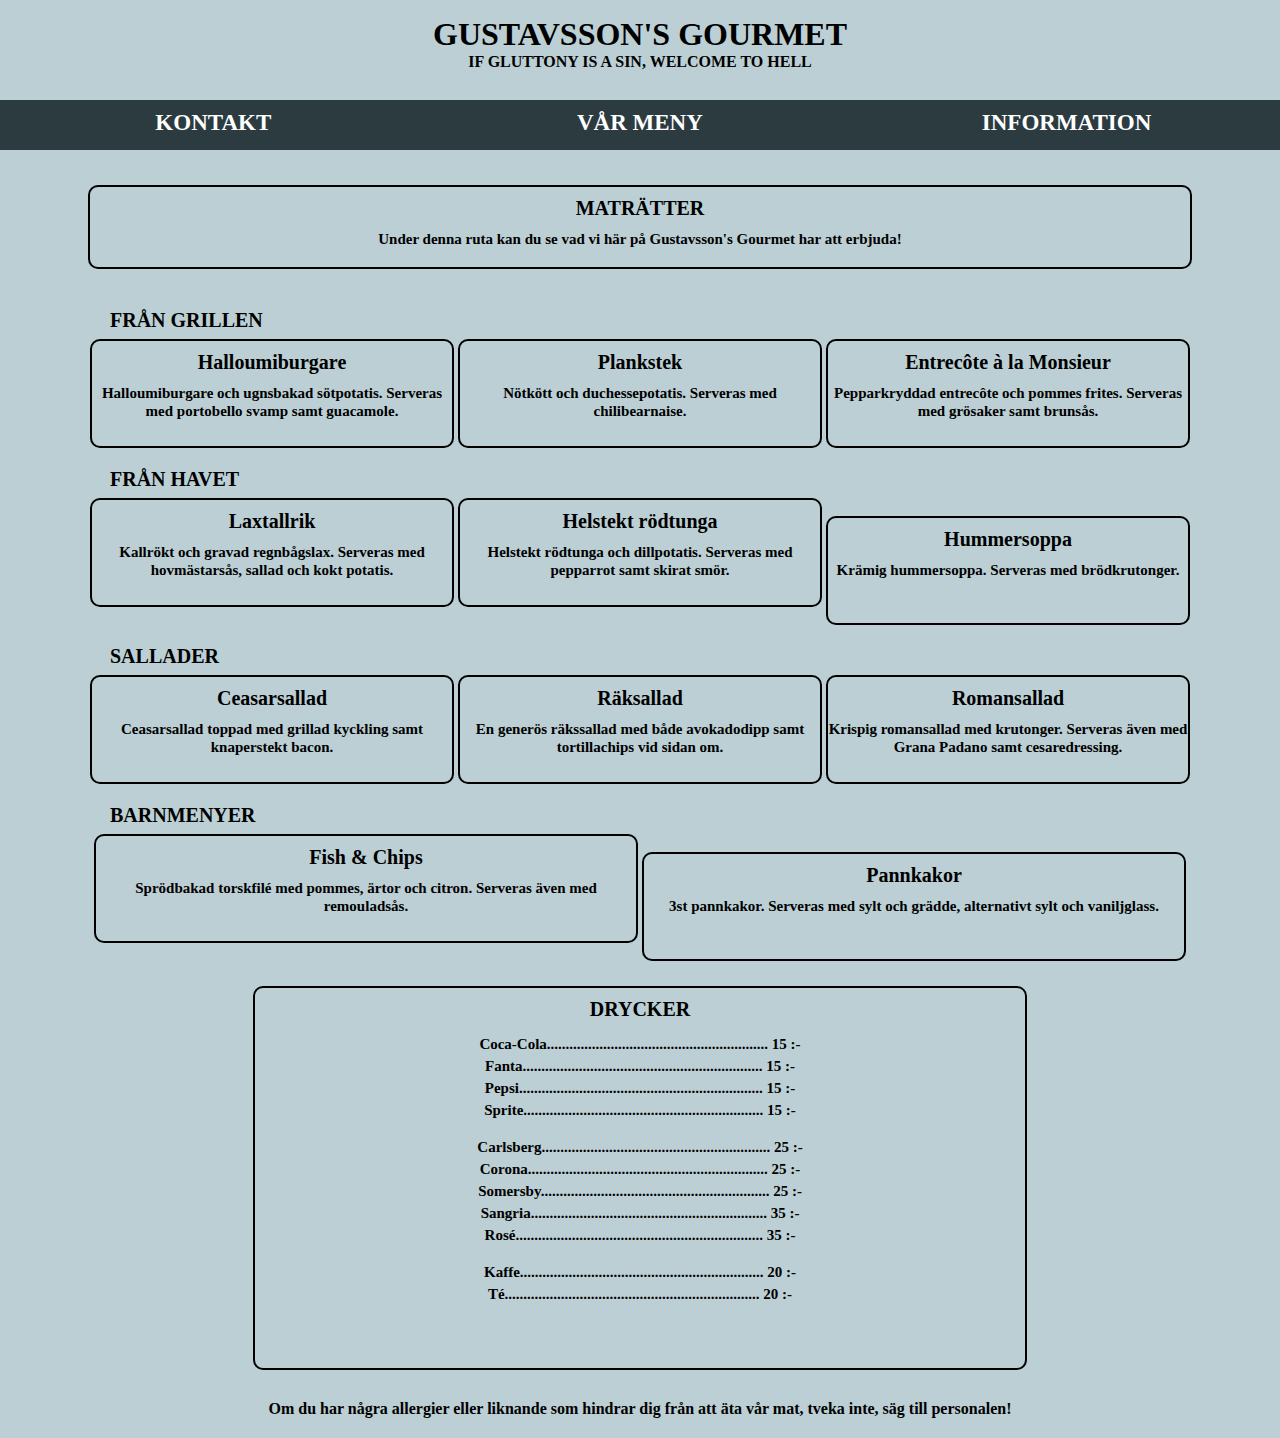
==== Resturangssidan/Meny.html @ 1d34cb3b "bi" ====
<!DOCTYPE html>

<html>

  <head>
    <meta name="viewport" content="width=device-width, initial-scale=1.0">
    <link href="Restaurang.css" rel="stylesheet" type="text/css" />
    <title> Vår Meny - Gustavsson's Gourmet </title>
  </head>

<body>

      <header>
          <h1>
            <a href="Index.html" >GUSTAVSSON'S GOURMET</a>
          </h1>

          <h4>
            IF GLUTTONY IS A SIN, WELCOME TO HELL
          <h4>
      </header>

<div id="Wrapper">
  <main>
      <ul>
        <li id="Kontakt">
          <h2>
            <a href="Kontakt.html" style="color: rgb(o,255,0)"><font color="#FFFFFF"> KONTAKT </font> </a>
          </h2>
        </li>

        <li id="Meny">
          <h2>
            <a href="Meny.html" style="color: rgb(o,255,0)"><font color="#FFFFFF"> VÅR MENY </font> </a>
          </h2>
        </li>

        <li id="Information">
          <h2>
            <a href="Information.html" style="color: rgb(o,255,0)"><font color="#FFFFFF"> INFORMATION </font> </a>
          </h2>
        </li>
      </ul>
  </main>
</div>

<div id="Container">
  <main>
    <section id="Maträtter">
	     <h6>
		       MATRÄTTER
       </h6>
		   <p6> Under denna ruta kan du se vad vi här på Gustavsson's Gourmet har att erbjuda! </p6>
	  </section>

    <section id="Grillen">
       <p5> FRÅN GRILLEN </p5>
    </section>

    <section id="Halloumiburgare">
	     <h6>
		       Halloumiburgare
       </h6>
		   <p6> Halloumiburgare och ugnsbakad sötpotatis. Serveras med portobello svamp samt guacamole. </p6>
	  </section>

    <section id="Plankstek">
	     <h6>
		       Plankstek
       </h6>
		   <p6> Nötkött och duchessepotatis.
         Serveras med chilibearnaise.</p6>
	  </section>

    <section id="Entrecote">
	     <h6>
		       Entrecôte à la Monsieur
       </h6>
		   <p6> Pepparkryddad entrecôte och pommes frites. Serveras med grösaker samt brunsås. </p6>
	  </section>

    <section id="Fisk">
       <p5> FRÅN HAVET </p5>
    </section>

    <section id="Laxtallrik">
       <h6>
           Laxtallrik
       </h6>
       <p6> Kallrökt och gravad regnbågslax. Serveras med hovmästarsås, sallad och kokt potatis. </p6>
    </section>

    <section id="Rödtunga">
       <h6>
           Helstekt rödtunga
       </h6>
       <p6> Helstekt rödtunga och dillpotatis. Serveras med pepparrot samt skirat smör.</p6>
    </section>

    <section id="Hummersoppa">
       <h6>
           Hummersoppa
       </h6>
       <p6> Krämig hummersoppa. Serveras med brödkrutonger. </p6>
    </section>

    <section id="Sallad">
       <p5> SALLADER </p5>
    </section>

    <section id="Ceasarsallad">
	     <h6>
		       Ceasarsallad
       </h6>
		   <p6> Ceasarsallad toppad med grillad kyckling samt knaperstekt bacon. </p6>
	  </section>

    <section id="Räksallad">
	     <h6>
		       Räksallad
       </h6>
		   <p6> En generös räkssallad med både avokadodipp samt tortillachips vid sidan om.</p6>
	  </section>

    <section id="Romansallad">
	     <h6>
		       Romansallad
       </h6>
		   <p6> Krispig romansallad med krutonger. Serveras även med Grana Padano samt cesaredressing. </p6>
	  </section>

    <section id="Barnmeny">
       <p5> BARNMENYER </p5>
    </section>

    <section id="Fiskchips">
	     <h6>
		       Fish & Chips
       </h6>
		   <p6> Sprödbakad torskfilé med pommes, ärtor och citron. Serveras även med remouladsås. </p6>
	  </section>

    <section id="Pannkakor">
	     <h6>
		       Pannkakor
       </h6>
		   <p6> 3st pannkakor. Serveras med sylt och grädde, alternativt sylt och vaniljglass. </p6>
	  </section>

    <section id="Drycker">
	     <h6>
		       DRYCKER
		   </h6>

       <p> Coca-Cola........................................................... 15 :-</p>
       <p> Fanta................................................................ 15 :-</p>
       <p> Pepsi................................................................. 15 :-</p>
       <p> Sprite................................................................ 15 :-</p>
       <p>                                                                             </p>
       <p>                                                                             </p>
       <p>                                                                             </p>
       <p> Carlsberg............................................................. 25 :-</p>
       <p> Corona................................................................ 25 :-</p>
       <p> Somersby............................................................. 25 :-</p>
       <p> Sangria............................................................... 35 :-</p>
       <p> Rosé.................................................................. 35 :-</p>
       <p>                                                                             </p>
       <p>                                                                             </p>
       <p>                                                                             </p>
       <p> Kaffe................................................................. 20 :-</p>
       <p> Té.................................................................... 20 :-</p>


	  </section>
	 </main>
 </div>

<footer>
    Om du har några allergier eller liknande som hindrar dig från att äta vår mat, tveka inte, säg till personalen!
</footer>

</body>

</html>
---- Resturangssidan/Restaurang.css ----
header {
  text-align: center;
  height: 100px;
  width: 100%;
  background: #BBCFD4;
  font-family: cursive;
  font-size: auto;
  margin-top: 0px;
  padding: 0px;
}

body {
  background-color: #BBCFD4;
}

p {
  text-align: center;
  font-size: 20px;
  margin-top: 20px;
}

* {
  padding: 0;
  margin: 0;
}

h1 {
  color: black;
  text-align: center;
  padding-top: 16px;
}

h2 {
  font-size: 23px;
  text-align: center;
}

a:link {
  color: black;
  text-decoration: none;
}

a:visited {
  color: black;
  text-decoration:none;
}

a:hover {
  color: black;
  text-decoration: underline;
}

a:active {
  color: black;
  text-decoration: underline BLACK;
}

h2 > a {
  position: relative;
  color: #000;
  text-decoration: none;
}

h2 > a:hover {
  color: #000;
}

h2 > a:before {
  content: "";
  position: absolute;
  width: 100%;
  height: 2px;
  bottom: 0;
  left: 0;
  background-color: #2B3B40;
  visibility: hidden;
  -webkit-transform: scaleX(0);
  transform: scaleX(0);
  -webkit-transition: all 0.3s ease-in-out 0s;
  transition: all 0.3s ease-in-out 0s;
}

h2 > a:hover:before {
  visibility: visible;
  -webkit-transform: scaleX(1);
  transform: scaleX(1);
}

ul {
  list-style-type: none;
  padding: 0;
  margin: 0;
  height: 50px;
  font-family: cursive;
  display: flex;
  flex-direction: row;
  flex-wrap: nowrap;
  align-items: flex-start;
  flex-grow: 1;
  overflow: hidden;
  width: 100%;
  background-color: #2B3B40;
}

li {
  float:left;
}

li a {
  display: block;
  color: #2B3B40;
  text-align: center;
  padding-top:10px;
  padding-bottom: 7px;
  text-decoration: none;
}

li a:hover {
  background-color: #616B6E;
}

#Wrapper {
  width: 100%;
  flex-shrink: 1;
}

#Kontakt {
  width: 33.33%;
  flex-shrink: 1;
}

#Meny {
  width: 33.33%;
  flex-shrink: 1;
}

#Information {
  width: 33.33%;
  flex-shrink: 1;
}

footer {
  text-align: center;
  margin-top: 30px;
  margin-bottom: 20px;
  font-weight: bold;
  font-family: cursive;
}

#Container {
	width: auto;
  margin: auto;
  text-align: center;
}

#Maträtter {
    background-color:#BBCFD4;
    border: 2px solid;
    border-radius: 10px;
    display:inline-block;
    width:1100px;
    text-align:center;
    font-family: cursive;
    height:80px;
    margin-top: 35px;
    margin-bottom: 30px;
}

#Grillen {
    background-color:#BBCFD4;
    display:inline-block;
    width:1140px;
    text-align:left;
    font-family: cursive;
    height:10px;
    margin-top: 10px;
    margin-left: 50px;
}

#Halloumiburgare {
    background-color:#BBCFD4;
    border: 2px solid;
    border-radius: 10px;
    display:inline-block;
    width:360px;
    text-align:center;
    font-family: cursive;
    height:105px;
    margin-top: 8px;
}

#Plankstek {
    background-color:#BBCFD4;
    border: 2px solid;
    border-radius: 10px;
    display:inline-block;
    width:360px;
    text-align:center;
    font-family: cursive;
    height:105px;
    margin-top: 8px;
}

#Entrecote {
    background-color:#BBCFD4;
    border: 2px solid;
    border-radius: 10px;
    display:inline-block;
    width:360px;
    text-align:center;
    font-family: cursive;
    height:105px;
    margin-top: 8px;
}

#Fisk {
  background-color:#BBCFD4;
  display:inline-block;
  width:1140px;
  text-align:left;
  font-family: cursive;
  height:10px;
  margin-top: 20px;
  margin-left: 50px;

}

#Laxtallrik {
    background-color:#BBCFD4;
    border: 2px solid;
    border-radius: 10px;
    display:inline-block;
    width:360px;
    text-align:center;
    font-family: cursive;
    height:105px;
    margin-top: 8px;
}

#Rödtunga {
    background-color:#BBCFD4;
    border: 2px solid;
    border-radius: 10px;
    display:inline-block;
    width:360px;
    text-align:center;
    font-family: cursive;
    height:105px;
    margin-top: 8px;
}

#Hummersoppa {
    background-color:#BBCFD4;
    border: 2px solid;
    border-radius: 10px;
    display:inline-block;
    width:360px;
    text-align:center;
    font-family: cursive;
    height:105px;
    margin-top: 8px;
}

#Sallad {
    background-color:#BBCFD4;
    display:inline-block;
    text-align:left;
    width:1140px;
    font-family: cursive;
    height:10px;
    margin-top: 20px;
    margin-left: 50px;
}

#Ceasarsallad {
    background-color:#BBCFD4;
    border: 2px solid;
    border-radius: 10px;
    display:inline-block;
    width:360px;
    text-align:center;
    font-family: cursive;
    height:105px;
    margin-top: 8px;
}

#Räksallad {
    background-color:#BBCFD4;
    border: 2px solid;
    border-radius: 10px;
    display:inline-block;
    width:360px;
    text-align:center;
    font-family: cursive;
    height:105px;
    margin-top: 8px;
}

#Romansallad {
    background-color:#BBCFD4;
    border: 2px solid;
    border-radius: 10px;
    display:inline-block;
    width:360px;
    text-align:center;
    font-family: cursive;
    height:105px;
    margin-top: 8px;
}

#Barnmeny {
  background-color:#BBCFD4;
  display:inline-block;
  width:1140px;
  text-align:left;
  font-family: cursive;
  height:10px;
  margin-top: 20px;
  margin-left: 50px;
}

#Fiskchips {
    background-color:#BBCFD4;
    border: 2px solid;
    border-radius: 10px;
    display:inline-block;
    width:540px;
    text-align:center;
    font-family: cursive;
    height:105px;
    margin-top: 8px;
}

#Pannkakor {
    background-color:#BBCFD4;
    border: 2px solid;
    border-radius: 10px;
    display: inline-block;
    width: 540px;
    text-align: center;
    font-family: cursive;
    height: 105px;
    margin-top: 8px;
}


#Drycker {
    background-color:#BBCFD4;
    border: 2px solid;
    border-radius: 10px;
    display:inline-block;
    width:770px;
    text-align:center;
    font-family:cursive;
    height:380px;
    margin-top: 25px;
}

#Kontakta {
	width:auto;
  margin-left: 20px;
  margin-right: 20px;
  text-align: center;
}

#Ring {
    background-color:#BBCFD4;
    border: 2px solid;
    border-radius: 10px;
    display:inline-block;
    width: 625px;
    text-align:center;
    font-family: cursive;
    height:220px;
    margin-top: 35px;
}

#Mail {
    background-color:#BBCFD4;
    border: 2px solid;
    border-radius: 10px;
    display:inline-block;
    width: 625px;
    text-align:center;
    font-family:cursive;
    height:220px;
    margin-top: 35px;
}

#Socialt {
    background-color:#BBCFD4;
    border: 2px solid;
    border-radius: 10px;
    display:inline-block;
    width: 90%;
    text-align:center;
    font-family: cursive;
    height:190px;
    margin-top: 25px;
    margin-bottom: 20px;
}

#Info {
  margin-left: auto;
  margin-right: auto;
  margin-top: 30px;
  margin-bottom: 20px;
	width: 90%;
  text-align: center;
  display: grid;
  grid-template-columns: 1fr 1fr;
  grid-column-gap: 10px;
  grid-row-gap: 10px;
  grid-template-rows: auto;
  grid-template-areas: "inforestaurang öppettider"
                       "inforestaurang jobbhososs";

}

#Inforesturang {
    grid-area: inforestaurang;
    background-color:#BBCFD4;
    border: 2px solid;
    border-radius: 10px;
    text-align:center;
    font-family: cursive;
    height: auto;
    padding-bottom: 30px;
}
#Öppettider {
    grid-area: öppettider;
    background-color:#BBCFD4;
    border: 2px solid;
    border-radius: 10px;
    text-align:center;
    font-family: cursive;
    height: auto;
    padding-bottom: 30px;
}
#Jobbhososs {
    grid-area: jobbhososs;
    background-color:#BBCFD4;
    border: 2px solid;
    border-radius: 10px;
    text-align:center;
    font-family: cursive;
    height: auto;
    padding-bottom: 30px;
}

#Startsida {
	width:100%;
  margin: auto;
  text-align: center;
}

#Rubrik {
    background-color:#BBCFD4;
    display:inline-block;
    width:auto;
    text-align:center;
    font-family: cursive;
    height:10px;
    margin-top: 110px;
    margin-left: 50px;
    margin-right: 50px;
}

/*#Jobböppet {

	width:50%;
  margin: auto;
  text-align: center;
  flex-direction: column;
  align-self: flex-start;
  height: 336px;
}*/
/*
#Öppettider {
    background-color:#BBCFD4;
    border: 2px solid;
    border-radius: 10px;
    width: 50%;
    text-align:center;
    font-family:cursive;
    height:168px;
    margin-top: 35px;
}

#Jobbhososs {
    background-color:#BBCFD4;
    border: 2px solid;
    border-radius: 10px;
    display:inline-block;
    width: 50%;
    text-align:center;
    font-family:cursive;
    height:168px;
    margin-top: 2px;
}*/

h3 {
  text-align: center;
  font-family: cursive;
  text-decoration: none;
  margin-left: 40px;
  margin-right: 40px;
  color: Black;
  margin-top: 35px;
  font-size: 20px;
}

h6 {
  text-align: center;
  font-family: cursive;
  font-size: 20px;
  padding: 10px;
  text-decoration: none;
}

p7 {
  text-align: center;
  font-family: cursive;
  font-size: 20px;
  font-family: cursive;
  padding: 10px;
  text-decoration: none;
}

P {
  font-size: 15px;
  font-family: cursive;
  margin-top: 0px;
  padding-top: 5px;
  font-weight: bold;
  text-align: center;
}

P2 {
  font-size: 15px;
  font-family: cursive;
  margin-top: 0px;
  font-weight: bold;
  text-align: center;
}

p5 {
  font-size: 20px;
  font-family: cursive;
  margin-top: 0px;
  margin-left: 15px;
  padding-top: 5px;
  font-weight: bold;
  text-align: left;
}

p6 {
  font-size: 15px;
  font-family: cursive;
  margin-top: 0px;
  padding-top: 5px;
  font-weight: bold;
  text-align: center;
}

p4 {
  font-size: 30px;
  font-family: cursive;
  margin-top: 40px;
  margin-left: 15px;
  padding-top: 40px;
  font-weight: bold;
  text-align: center;
}

@media screen and (max-width: 700px) {
    html {
      -webkit-text-size-adjust: none;
    }

    header {
      width: 100%;
      font-size: auto;
    }


    ul {
      flex-direction: column;
      list-style-type: none;
      width: 100%;
      height: 100%;
      display: flex;
      flex-wrap: wrap;
      justify-content: center;
      align-items: center;
    }

    li {
      float: none;
    }

    li  a {
      width: 100%;
      display: block;
      text-align: center;
      font-size: 80%;
      flex-shrink: 1;
      flex-grow: 1;
      flex-basis: auto;
    }

    p4 {
      font-family: cursive;
      margin-top: 40px;
      margin-left: auto;
      padding-top: 40px;
      font-weight: bold;
      text-align: center;
      font-size: 25px;
    }

    h1 {
      font-size: 20px;
    }

    h2 {
      font-size: 23px;
      text-align: center;
    }

    h4 {
      font-size: 15px;
    }

    #Startsida {
    	width:100%;
      margin: auto;
      text-align: center;
    }

    #Rubrik {
        background-color:#BBCFD4;
        display:inline-block;
        width:auto;
        text-align:center;
        font-family: cursive;
        height:10px;
        margin-top: 10px;
        margin-left: 50px;
        margin-right: 50px;
        margin-bottom: 100px;
    }

    h3 {
      text-align: center;
      font-family: cursive;
      text-decoration: none;
      margin-left: 40px;
      margin-right: 40px;
      color: Black;
      margin-top: 35px;
      font-size: 20px;
    }

    #Ring {
    	width: 100%;
      height: auto;
      text-align: center;
    }

    #Mail {
      width: 100%;
      text-align: center;
      height: auto;
    }

    #Socialt {
      width: 100%;
      text-align: center;
      height:auto;
    }

    #Maträtter {
      text-align: center;
      height:auto;
    }

    #Grillen {
      text-align: center;
    }

    #Drycker {
      width: 100%;
      height: 100%;
    }

    p {
      text-align: center;
    }

    #Info {
      margin-left: auto;
      margin-right: auto;
      margin-top: 30px;
      margin-bottom: 20px;
    	width: 90%;
      text-align: center;
      display: grid;
      grid-template-columns: 1fr;
      grid-column-gap: 10px;
      grid-row-gap: 10px;
      grid-template-rows: auto;
      grid-template-areas: "inforestaurang"
                           "öppettider"
                           "jobbhososs"
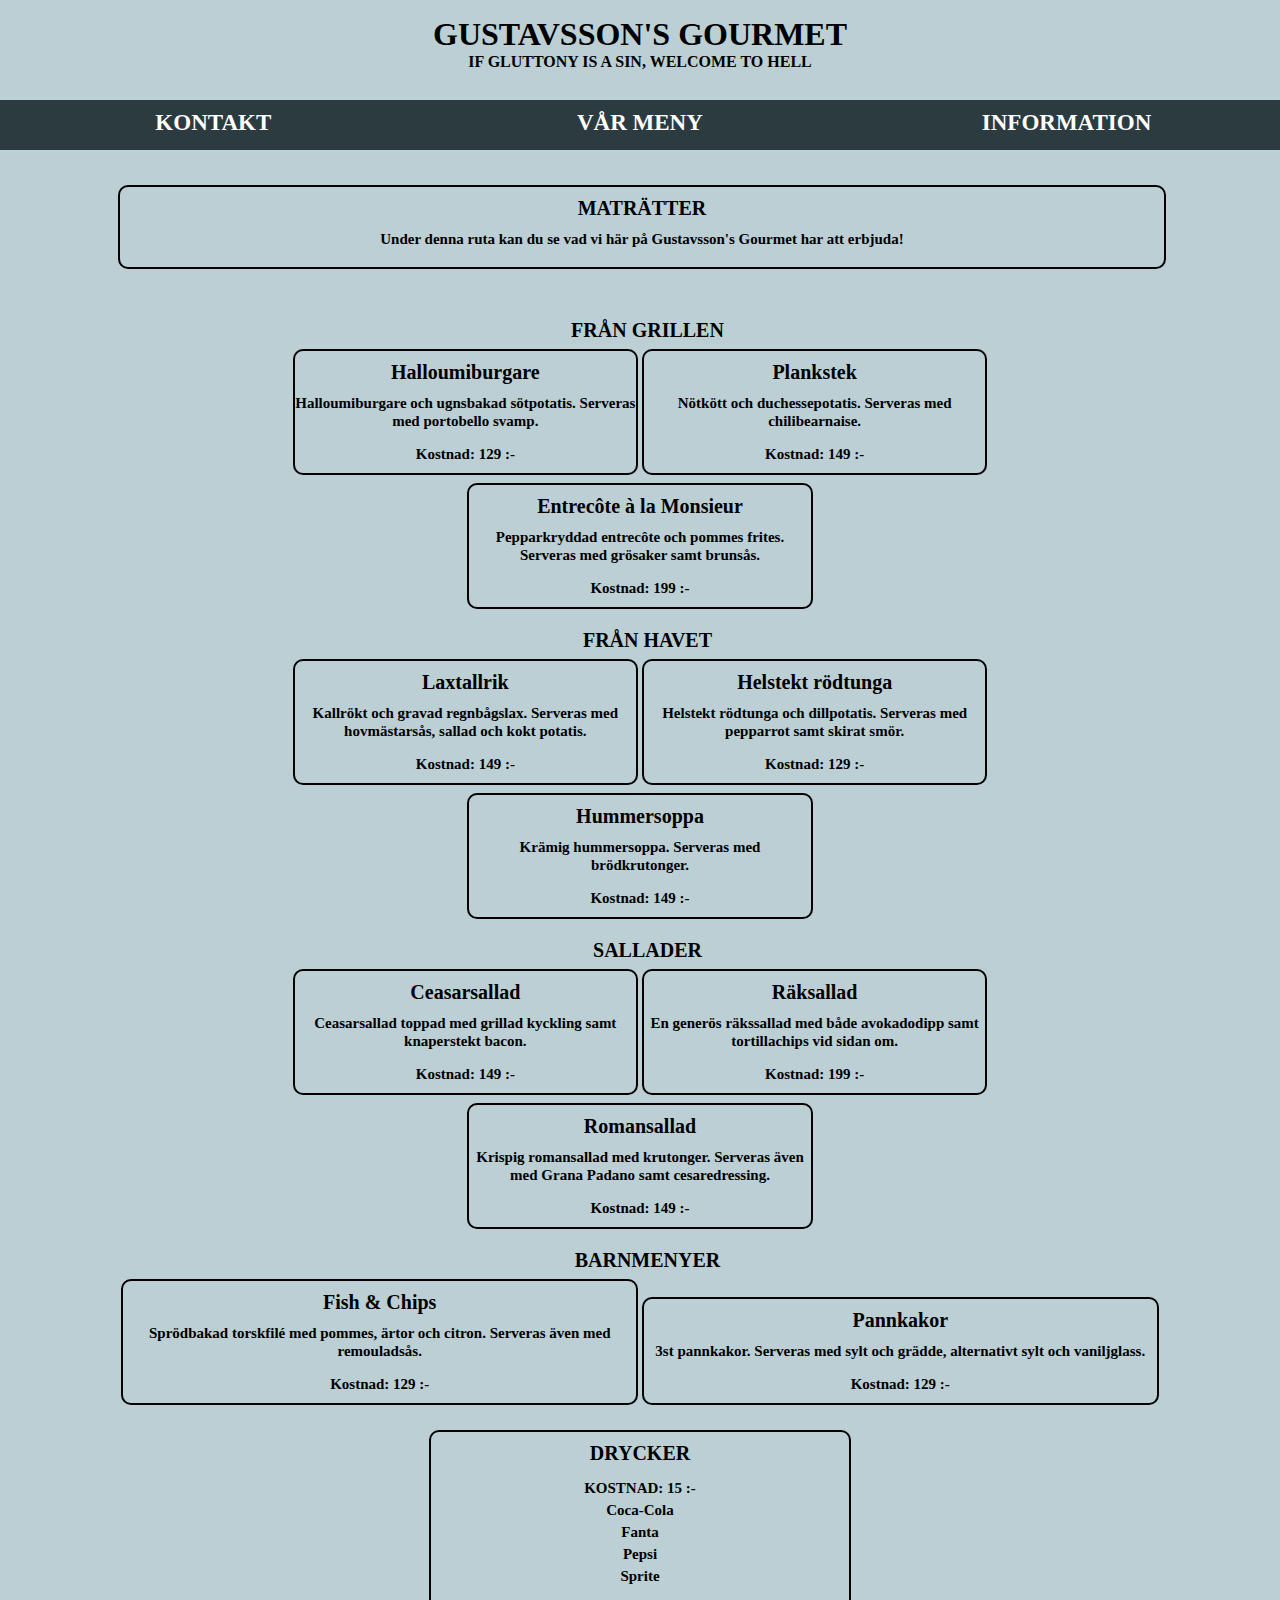
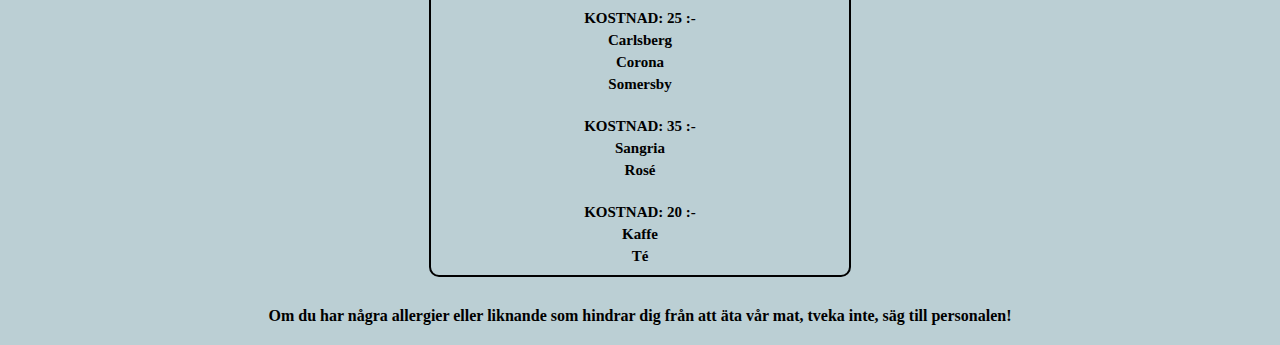
==== commit 19047e94: "Restaurang" ====
--- a/Resturangssidan/Meny.html
+++ b/Resturangssidan/Meny.html
@@ -53,122 +53,176 @@
 		   <p6> Under denna ruta kan du se vad vi här på Gustavsson's Gourmet har att erbjuda! </p6>
 	  </section>
 
-    <section id="Grillen">
+    <section class="huvudrätt" id="Grillen">
        <p5> FRÅN GRILLEN </p5>
     </section>
 
-    <section id="Halloumiburgare">
+    <section class="rätt"  id="Halloumiburgare">
 	     <h6>
 		       Halloumiburgare
        </h6>
-		   <p6> Halloumiburgare och ugnsbakad sötpotatis. Serveras med portobello svamp samt guacamole. </p6>
-	  </section>
-
-    <section id="Plankstek">
+		   <p6> Halloumiburgare och ugnsbakad sötpotatis. Serveras med portobello svamp. </p6>
+       <p> </p>
+       <p> </p>
+       <p> </p>
+       <p6> Kostnad: 129 :- </p6>
+	  </section>
+
+    <section class="rätt" id="Plankstek">
 	     <h6>
 		       Plankstek
        </h6>
 		   <p6> Nötkött och duchessepotatis.
          Serveras med chilibearnaise.</p6>
-	  </section>
-
-    <section id="Entrecote">
+         <p> </p>
+         <p> </p>
+         <p> </p>
+         <p6> Kostnad: 149 :- </p6>
+	  </section>
+
+    <section class="rätt"  id="Entrecote">
 	     <h6>
 		       Entrecôte à la Monsieur
        </h6>
 		   <p6> Pepparkryddad entrecôte och pommes frites. Serveras med grösaker samt brunsås. </p6>
-	  </section>
-
-    <section id="Fisk">
+       <p> </p>
+       <p> </p>
+       <p> </p>
+       <p6> Kostnad: 199 :- </p6>
+	  </section>
+
+    <section class="huvudrätt"  id="Fisk">
        <p5> FRÅN HAVET </p5>
     </section>
 
-    <section id="Laxtallrik">
+    <section class="rätt"  id="Laxtallrik">
        <h6>
            Laxtallrik
        </h6>
        <p6> Kallrökt och gravad regnbågslax. Serveras med hovmästarsås, sallad och kokt potatis. </p6>
-    </section>
-
-    <section id="Rödtunga">
+       <p> </p>
+       <p> </p>
+       <p> </p>
+       <p6> Kostnad: 149 :- </p6>
+    </section>
+
+    <section class="rätt"  id="Rödtunga">
        <h6>
            Helstekt rödtunga
        </h6>
        <p6> Helstekt rödtunga och dillpotatis. Serveras med pepparrot samt skirat smör.</p6>
-    </section>
-
-    <section id="Hummersoppa">
+       <p> </p>
+       <p> </p>
+       <p> </p>
+       <p6> Kostnad: 129 :- </p6>
+    </section>
+
+    <section class="rätt"  id="Hummersoppa">
        <h6>
            Hummersoppa
        </h6>
        <p6> Krämig hummersoppa. Serveras med brödkrutonger. </p6>
-    </section>
-
-    <section id="Sallad">
+       <p> </p>
+       <p> </p>
+       <p> </p>
+       <p6> Kostnad: 149 :- </p6>
+    </section>
+
+    <section class="huvudrätt" id="Sallad">
        <p5> SALLADER </p5>
     </section>
 
-    <section id="Ceasarsallad">
+    <section class="rätt"  id="Ceasarsallad">
 	     <h6>
 		       Ceasarsallad
        </h6>
 		   <p6> Ceasarsallad toppad med grillad kyckling samt knaperstekt bacon. </p6>
-	  </section>
-
-    <section id="Räksallad">
+       <p> </p>
+       <p> </p>
+       <p> </p>
+       <p6> Kostnad: 149 :- </p6>
+	  </section>
+
+    <section class="rätt"  id="Räksallad">
 	     <h6>
 		       Räksallad
        </h6>
 		   <p6> En generös räkssallad med både avokadodipp samt tortillachips vid sidan om.</p6>
-	  </section>
-
-    <section id="Romansallad">
+       <p> </p>
+       <p> </p>
+       <p> </p>
+       <p6> Kostnad: 199 :- </p6>
+	  </section>
+
+    <section class="rätt"  id="Romansallad">
 	     <h6>
 		       Romansallad
        </h6>
 		   <p6> Krispig romansallad med krutonger. Serveras även med Grana Padano samt cesaredressing. </p6>
-	  </section>
-
-    <section id="Barnmeny">
+       <p> </p>
+       <p> </p>
+       <p> </p>
+       <p6> Kostnad: 149 :- </p6>
+	  </section>
+
+    <section class="huvudrätt" id="Barnmeny">
        <p5> BARNMENYER </p5>
     </section>
 
-    <section id="Fiskchips">
+    <section class="barnrätt" id="Fiskchips">
 	     <h6>
 		       Fish & Chips
        </h6>
 		   <p6> Sprödbakad torskfilé med pommes, ärtor och citron. Serveras även med remouladsås. </p6>
-	  </section>
-
-    <section id="Pannkakor">
+       <p> </p>
+       <p> </p>
+       <p> </p>
+       <p6> Kostnad: 129 :- </p6>
+	  </section>
+
+    <section class="barnrätt"  id="Pannkakor">
 	     <h6>
 		       Pannkakor
        </h6>
 		   <p6> 3st pannkakor. Serveras med sylt och grädde, alternativt sylt och vaniljglass. </p6>
-	  </section>
-
-    <section id="Drycker">
+       <p> </p>
+       <p> </p>
+       <p> </p>
+       <p6> Kostnad: 129 :- </p6>
+	  </section>
+
+    <section class="drycker" id="Drycker">
 	     <h6>
 		       DRYCKER
 		   </h6>
 
-       <p> Coca-Cola........................................................... 15 :-</p>
-       <p> Fanta................................................................ 15 :-</p>
-       <p> Pepsi................................................................. 15 :-</p>
-       <p> Sprite................................................................ 15 :-</p>
-       <p>                                                                             </p>
-       <p>                                                                             </p>
-       <p>                                                                             </p>
-       <p> Carlsberg............................................................. 25 :-</p>
-       <p> Corona................................................................ 25 :-</p>
-       <p> Somersby............................................................. 25 :-</p>
-       <p> Sangria............................................................... 35 :-</p>
-       <p> Rosé.................................................................. 35 :-</p>
-       <p>                                                                             </p>
-       <p>                                                                             </p>
-       <p>                                                                             </p>
-       <p> Kaffe................................................................. 20 :-</p>
-       <p> Té.................................................................... 20 :-</p>
+       <p> KOSTNAD: 15 :- </p>
+       <p> Coca-Cola</p>
+       <p> Fanta</p>
+       <p> Pepsi </p>
+       <p> Sprite </p>
+       <p>                                                                             </p>
+       <p>                                                                             </p>
+       <p>                                                                             </p>
+       <p>                                                                             </p>
+       <p> KOSTNAD: 25 :- </p>
+       <p> Carlsberg</p>
+       <p> Corona</p>
+       <p> Somersby</p>
+       <p>                                                                             </p>
+       <p>                                                                             </p>
+       <p>                                                                             </p>
+       <p>                                                                             </p>
+       <p> KOSTNAD: 35 :- </p>
+       <p> Sangria</p>
+       <p> Rosé</p>
+       <p>                                                                             </p>
+       <p>                                                                             </p>
+       <p>                                                                             </p>
+       <p>                                                                             </p>
+       <p> KOSTNAD: 20 :- </p>
+       <p> Kaffe</p>
+       <p> Té</p>
 
 
 	  </section>
--- a/Resturangssidan/Restaurang.css
+++ b/Resturangssidan/Restaurang.css
@@ -11,12 +11,6 @@
 
 body {
   background-color: #BBCFD4;
-}
-
-p {
-  text-align: center;
-  font-size: 20px;
-  margin-top: 20px;
 }
 
 * {
@@ -148,7 +142,7 @@
 }
 
 #Container {
-	width: auto;
+	width: 81.55%;
   margin: auto;
   text-align: center;
 }
@@ -158,202 +152,62 @@
     border: 2px solid;
     border-radius: 10px;
     display:inline-block;
-    width:1100px;
     text-align:center;
     font-family: cursive;
     height:80px;
     margin-top: 35px;
     margin-bottom: 30px;
-}
-
-#Grillen {
-    background-color:#BBCFD4;
-    display:inline-block;
-    width:1140px;
-    text-align:left;
-    font-family: cursive;
-    height:10px;
-    margin-top: 10px;
-    margin-left: 50px;
-}
-
-#Halloumiburgare {
-    background-color:#BBCFD4;
-    border: 2px solid;
-    border-radius: 10px;
-    display:inline-block;
-    width:360px;
-    text-align:center;
-    font-family: cursive;
-    height:105px;
-    margin-top: 8px;
-}
-
-#Plankstek {
-    background-color:#BBCFD4;
-    border: 2px solid;
-    border-radius: 10px;
-    display:inline-block;
-    width:360px;
-    text-align:center;
-    font-family: cursive;
-    height:105px;
-    margin-top: 8px;
-}
-
-#Entrecote {
-    background-color:#BBCFD4;
-    border: 2px solid;
-    border-radius: 10px;
-    display:inline-block;
-    width:360px;
-    text-align:center;
-    font-family: cursive;
-    height:105px;
-    margin-top: 8px;
-}
-
-#Fisk {
+    width: 100%;
+}
+
+.rätt{
+  width: 32.7%;
+  background-color:#BBCFD4;
+  border: 2px solid;
+  border-radius: 10px;
+  display:inline-block;
+  text-align:center;
+  font-family: cursive;
+  height:auto;
+  margin-top: 8px;
+  padding-bottom: 10px;
+}
+
+.huvudrätt{
+  width: 100%;
   background-color:#BBCFD4;
   display:inline-block;
-  width:1140px;
   text-align:left;
   font-family: cursive;
   height:10px;
   margin-top: 20px;
-  margin-left: 50px;
-
-}
-
-#Laxtallrik {
-    background-color:#BBCFD4;
-    border: 2px solid;
-    border-radius: 10px;
-    display:inline-block;
-    width:360px;
-    text-align:center;
-    font-family: cursive;
-    height:105px;
-    margin-top: 8px;
-}
-
-#Rödtunga {
-    background-color:#BBCFD4;
-    border: 2px solid;
-    border-radius: 10px;
-    display:inline-block;
-    width:360px;
-    text-align:center;
-    font-family: cursive;
-    height:105px;
-    margin-top: 8px;
-}
-
-#Hummersoppa {
-    background-color:#BBCFD4;
-    border: 2px solid;
-    border-radius: 10px;
-    display:inline-block;
-    width:360px;
-    text-align:center;
-    font-family: cursive;
-    height:105px;
-    margin-top: 8px;
-}
-
-#Sallad {
-    background-color:#BBCFD4;
-    display:inline-block;
-    text-align:left;
-    width:1140px;
-    font-family: cursive;
-    height:10px;
-    margin-top: 20px;
-    margin-left: 50px;
-}
-
-#Ceasarsallad {
-    background-color:#BBCFD4;
-    border: 2px solid;
-    border-radius: 10px;
-    display:inline-block;
-    width:360px;
-    text-align:center;
-    font-family: cursive;
-    height:105px;
-    margin-top: 8px;
-}
-
-#Räksallad {
-    background-color:#BBCFD4;
-    border: 2px solid;
-    border-radius: 10px;
-    display:inline-block;
-    width:360px;
-    text-align:center;
-    font-family: cursive;
-    height:105px;
-    margin-top: 8px;
-}
-
-#Romansallad {
-    background-color:#BBCFD4;
-    border: 2px solid;
-    border-radius: 10px;
-    display:inline-block;
-    width:360px;
-    text-align:center;
-    font-family: cursive;
-    height:105px;
-    margin-top: 8px;
-}
-
-#Barnmeny {
+  margin-left: 0px;
+}
+
+.barnrätt{
+  width: 49.1%;
   background-color:#BBCFD4;
+  border: 2px solid;
+  border-radius: 10px;
+  display: inline-block;
+  text-align: center;
+  font-family: cursive;
+  height: auto;
+  margin-top: 8px;
+  padding-bottom: 10px;
+}
+
+.drycker{
+  width: 40%;
+  background-color:#BBCFD4;
+  border: 2px solid;
+  border-radius: 10px;
   display:inline-block;
-  width:1140px;
-  text-align:left;
-  font-family: cursive;
-  height:10px;
-  margin-top: 20px;
-  margin-left: 50px;
-}
-
-#Fiskchips {
-    background-color:#BBCFD4;
-    border: 2px solid;
-    border-radius: 10px;
-    display:inline-block;
-    width:540px;
-    text-align:center;
-    font-family: cursive;
-    height:105px;
-    margin-top: 8px;
-}
-
-#Pannkakor {
-    background-color:#BBCFD4;
-    border: 2px solid;
-    border-radius: 10px;
-    display: inline-block;
-    width: 540px;
-    text-align: center;
-    font-family: cursive;
-    height: 105px;
-    margin-top: 8px;
-}
-
-
-#Drycker {
-    background-color:#BBCFD4;
-    border: 2px solid;
-    border-radius: 10px;
-    display:inline-block;
-    width:770px;
-    text-align:center;
-    font-family:cursive;
-    height:380px;
-    margin-top: 25px;
+  text-align:center;
+  font-family:cursive;
+  height:auto;
+  margin-top: 25px;
+  padding-bottom: 10px;
 }
 
 #Kontakta {
@@ -466,39 +320,6 @@
     margin-right: 50px;
 }
 
-/*#Jobböppet {
-
-	width:50%;
-  margin: auto;
-  text-align: center;
-  flex-direction: column;
-  align-self: flex-start;
-  height: 336px;
-}*/
-/*
-#Öppettider {
-    background-color:#BBCFD4;
-    border: 2px solid;
-    border-radius: 10px;
-    width: 50%;
-    text-align:center;
-    font-family:cursive;
-    height:168px;
-    margin-top: 35px;
-}
-
-#Jobbhososs {
-    background-color:#BBCFD4;
-    border: 2px solid;
-    border-radius: 10px;
-    display:inline-block;
-    width: 50%;
-    text-align:center;
-    font-family:cursive;
-    height:168px;
-    margin-top: 2px;
-}*/
-
 h3 {
   text-align: center;
   font-family: cursive;
@@ -573,7 +394,61 @@
   text-align: center;
 }
 
+@media screen and (max-width: 1287px) {
+
+  .huvudrätt{
+    width: 100%;
+    background-color:#BBCFD4;
+    text-align:center;
+    font-family: cursive;
+    height:10px;
+    margin-top: 20px;
+    margin-left: 0px;
+}
+
+@media screen and (max-width: 1210px) {
+
+  .rätt{
+    width: 100%;
+    background-color:#BBCFD4;
+    border: 2px solid;
+    border-radius: 10px;
+    text-align:center;
+    font-family: cursive;
+    height:auto;
+    margin-top: 8px;
+    padding-bottom: 10px;
+  }
+
+  .huvudrätt{
+    width: 100%;
+    background-color:#BBCFD4;
+    text-align:center;
+    font-family: cursive;
+    height:10px;
+    margin-top: 20px;
+    margin-left: 0px;
+  }
+
+  .barnrätt{
+    width: 100%;
+    background-color:#BBCFD4;
+    border: 2px solid;
+    border-radius: 10px;
+    text-align: center;
+    font-family: cursive;
+    height: auto;
+    margin-top: 8px;
+    padding-bottom: 10px;
+  }
+
 @media screen and (max-width: 700px) {
+
+
+section{
+width:100%;
+}
+
     html {
       -webkit-text-size-adjust: none;
     }
@@ -582,7 +457,6 @@
       width: 100%;
       font-size: auto;
     }
-
 
     ul {
       flex-direction: column;
@@ -603,7 +477,7 @@
       width: 100%;
       display: block;
       text-align: center;
-      font-size: 80%;
+      font-size: 100%;
       flex-shrink: 1;
       flex-grow: 1;
       flex-basis: auto;
@@ -694,10 +568,6 @@
       height: 100%;
     }
 
-    p {
-      text-align: center;
-    }
-
     #Info {
       margin-left: auto;
       margin-right: auto;
@@ -713,3 +583,4 @@
       grid-template-areas: "inforestaurang"
                            "öppettider"
                            "jobbhososs"
+}
